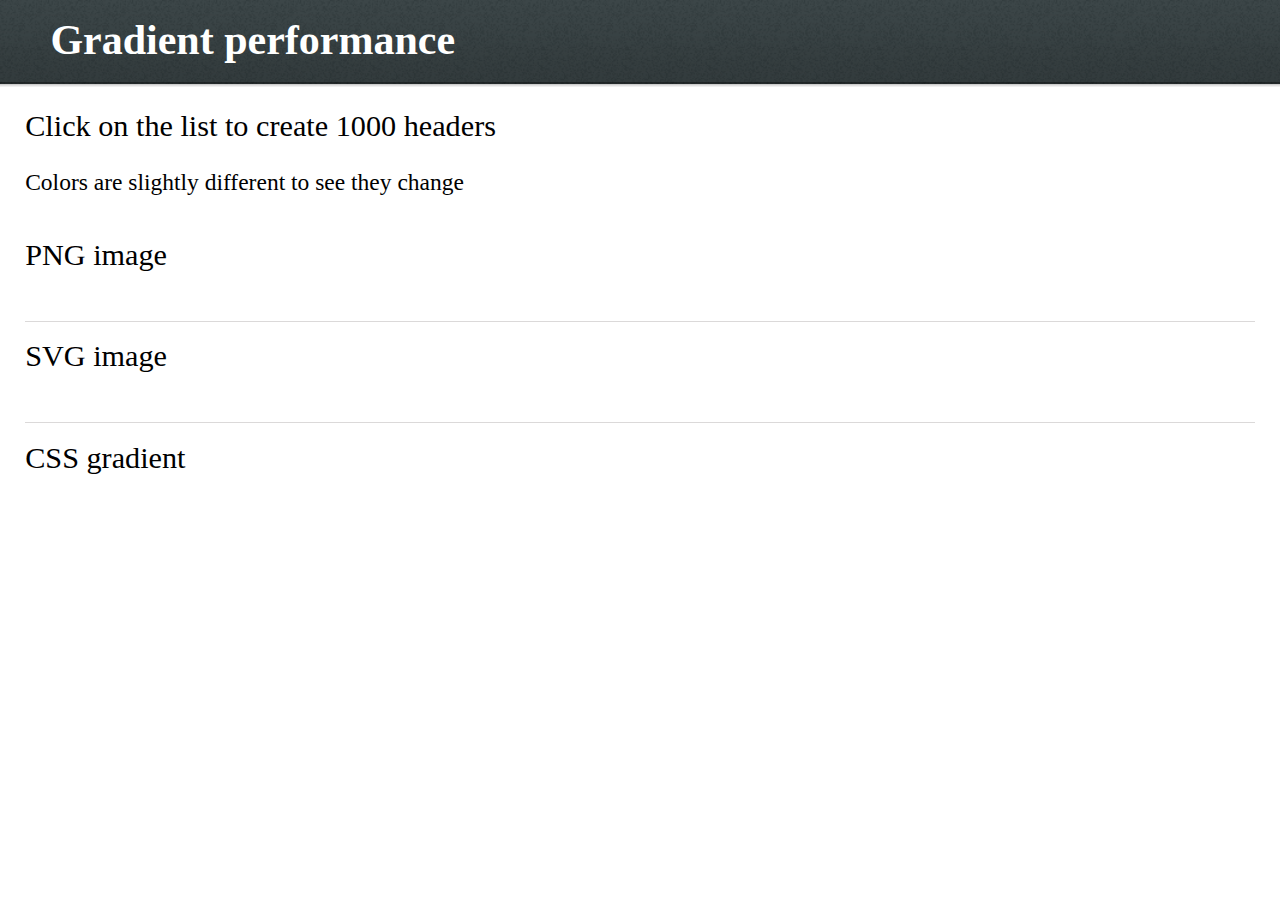
==== index.html @ edda2569 "gradient performance app" ====
<!DOCTYPE html>
<html>
<head>
  <meta charset="utf-8">
  <title>Test app</title>
  <!-- Building blocks -->
  <link rel="stylesheet" href="style/headers.css">
  <link rel="stylesheet" href="style/lists.css">
  <link rel="stylesheet" href="style/responsive.css">
  
  <link rel="stylesheet" href="style/app.css">
</head>
<body>
  <section id="index">
    <section role="region" class="skin-organic">
      <header>
        <h1>Gradient performance</h1>
      </header>
    </section>

    <section data-type="list" id="list">
      <ul>
        <h2>Click on the list to create 1000 headers</h2>
        <h3>Colors are slightly different to see they change</h3>
        <li>
          <a id="btn-action-1" href="#">
            <p>PNG image</p>
            <p class="time"></p>
          </a>
        </li>
        <li>
          <a id="btn-action-2" href="#">
            <p>SVG image</p>
            <p class="time"></p>
          </a>
        </li>
        <li>
          <a id="btn-action-3" href="#">
            <p>CSS gradient</p>
            <p class="time"></p>
          </a>
        </li>
      </ul>
    </section>

    <section id="container"></section>
  </section> <!-- end index -->

  <script>
    function addElements(element,cls,item) {
      document.querySelector('#btn-action-1').className = '';
      document.querySelector('#btn-action-2').className = '';
      document.querySelector('#btn-action-3').className = '';
      item.className = 'current';
      container = document.querySelector('#container');
      container.innerHTML = "";
      var t0 = window.performance.now();
      for (var i = 0; i < 1000; i ++) {
        var header = document.createElement('div');
        header.innerHTML =  '<header class="'+cls+'"><h1>Header '+ (i+1) +'</h1></header>';
        container.appendChild(header);
      }
      var t1 = window.performance.now();
      item.querySelector('.time').innerHTML = "time: " + Math.round((t1 - t0) * 100) / 100
+ " msec";
    }

    document.querySelector('#btn-action-1').addEventListener ('click', function () {
      addElements(document.querySelector('#index'),'image',this);
    });

    document.querySelector('#btn-action-2').addEventListener ('click', function () {
      addElements(document.querySelector('#index'),'svg',this);
    });

    document.querySelector('#btn-action-3').addEventListener ('click', function () {
      addElements(document.querySelector('#index'),'css',this);
    });

  </script>
</body>
</html>
---- style/headers.css ----
/* ----------------------------------
 * HEADERS: default
 * ---------------------------------- */
section[role="region"] > header:first-child {
  position: relative;
  z-index: 10;
  padding: 0;
  height: 5rem;
  color: #fff;
  background: url(headers/images/ui/header.png) repeat-x 0 0;
  background-size: auto 100%;
  border: none;
}

section[role="region"] > header:first-child:after {
  content: "";
  display: block;
  height: 0.3rem;
  position: absolute;
  top: 100%;
  left: 0;
  right: 0;
  background: url(headers/images/ui/shadow.png) repeat-x 0 0;
  background-size: auto 100%;
}

section[role="region"] > header:first-child h1 {
  font-size: 2.5rem;
  line-height: 4.8rem;
  text-align: left;
  color: #fff;
  white-space: nowrap;
  text-overflow: ellipsis;
  display: block;
  overflow: hidden;
  margin: 0 0 0 3rem;
  padding-right: 1rem;
  height: 100%
}

section[role="region"] > header:first-child h1 em {
  font-weight: 400;
  font-size: 1.5rem;
  line-height: 1em;
}

section[role="region"] > header:first-child form {
  display: block;
  overflow: hidden;
  position: relative;
  padding: 1rem 1rem 0 0.5rem ;
  margin-left: 2.5rem;
}

section[role="region"] > header:first-child input[type="text"] {
  width: 100%;
  height: 3rem;
  -moz-box-sizing: border-box;
  padding: 0 0.8rem;
  border: solid 0.1rem #9d4123;
  border-top-color: #a6501e;
  border-radius: 0.3rem;
  background: #fff url(headers/images/ui/shadow.png) repeat-x left -0.1rem;
  font-size: 1.5rem;
  line-height: 3em;
  box-shadow: none;
}

section[role="region"] > header:first-child form button[type="reset"] {
  font-size: 0;
  overflow: hidden;
  position: absolute;
  right: 1rem;
  top: 1rem;
  bottom: 0;
  width: 3rem;
  height: auto;
  margin: 0;
  display: none;
  border: none;
  background: url(headers/images/icons/clear.png) no-repeat center center / 1.7rem auto;
}

section[role="region"] > header:first-child input[type="text"]:valid + button[type="reset"] {
  display: block;
}

/* Generic set of actions in toolbar */
section[role="region"] > header:first-child menu[type="toolbar"] {
  height: 100%;
  float: right;
}

section[role="region"] > header:first-child menu[type="toolbar"] a,
section[role="region"] > header:first-child menu[type="toolbar"] button {
  -moz-box-sizing: border-box;
  position: relative;
  float: left;
  width: auto;
  min-width: 5rem;
  height: 5rem;
  margin-bottom: 0;
  padding: 0 1rem;
  border-radius: 0;
  line-height: 5rem;
  background: none;
  text-align: center;
  text-shadow: none;
  z-index: 5;
}

section[role="region"] > header:first-child menu[type="toolbar"] a:last-child,
section[role="region"] > header:first-child menu[type="toolbar"] button:last-child {
  background: url(headers/images/ui/separator.png) no-repeat left center / auto 3.4rem;
  margin-left: -0.2rem;
  z-index: 1;
}

section[role="region"] > header:first-child menu[type="toolbar"] {
  padding: 0;
  margin: 0;
}

section[role="region"] > header:first-child a,
section[role="region"] > header:first-child button {
  border: none;
  background: none;
  padding: 0;
  overflow: hidden;
  font-weight: 400;
  font-size: 1.5rem;
  line-height: 1.1em;
  color: #fff;
  border-radius: 0;
  text-decoration: none;
}


/* Pressed state */
section[role="region"] > header:first-child a::-moz-focus-inner,
section[role="region"] > header:first-child button::-moz-focus-inner,
section[role="region"] > header:first-child a:active,
section[role="region"] > header:first-child button:active,
section[role="region"] > header:first-child a:focus,
section[role="region"] > header:first-child button:focus {
  outline: none !important;
  border: none !important;
}

section[role="region"] > header:first-child a:not([aria-disabled="true"]):active .icon:after,
section[role="region"] > header:first-child button:not(:disabled):active .icon:after,
section[role="region"] > header:first-child menu[type="toolbar"] a:not([aria-disabled="true"]):active,
section[role="region"] > header:first-child menu[type="toolbar"] button:not(:disabled):active  {
  background: #008aaa !important;
  transition: background 0.2s ease;
}

/* Disabled state */
section[role="region"] > header:first-child menu[type="toolbar"] a[aria-disabled="true"],
section[role="region"] > header:first-child menu[type="toolbar"] button[disabled]  {
  opacity: 0.5;
}

section[role="region"] > header:first-child a:first-letter,
section[role="region"] > header:first-child button:first-letter {
  text-transform: uppercase;
}

/* Icon definitions */
section[role="region"] > header:first-child .icon {
  position: relative;
  float: none;
  display: inline-block;
  vertical-align: top;
  width: 3rem;
  height: 4.9rem;
  margin: 0 -1rem;
  background: transparent no-repeat center center / 3rem auto;
  font-size: 0;
  overflow: hidden;
}

section[role="region"] > header:first-child .icon.icon-add {
  background-image: url(headers/images/icons/add.png);
}

section[role="region"] > header:first-child .icon.icon-compose {
  background-image: url(headers/images/icons/compose.png);
}

section[role="region"] > header:first-child .icon.icon-edit {
  background-image: url(headers/images/icons/edit.png);
}

section[role="region"] > header:first-child .icon.icon-send {
  background-image: url(headers/images/icons/send.png);
}

section[role="region"] > header:first-child .icon.icon-close {
  background-image: url(headers/images/icons/close.png);
}

section[role="region"] > header:first-child .icon.icon-back {
  background-image: url(headers/images/icons/back.png);
}

section[role="region"] > header:first-child .icon.icon-menu {
  background-image: url(headers/images/icons/menu.png);
}

section[role="region"] > header:first-child .icon.icon-user {
  background-image: url(headers/images/icons/user.png);
}

section[role="region"] > header:first-child .icon.icon-reply {
  background-image: url(headers/images/icons/reply.png);
}

section[role="region"] > header:first-child .icon.icon-reply-all {
  background-image: url(headers/images/icons/reply-all.png);
}

/* Navigation links (back, cancel, etc) */
section[role="region"] > header:first-child > button,
section[role="region"] > header:first-child > a {
  position: absolute;
  left: 0;
  width: 5rem;
  height: 5rem;
  background: url(headers/images/ui/separator-large.png) no-repeat 2rem center / auto 4.8rem;
  overflow: hidden;
}

section[role="region"] > header:first-child > button::-moz-focus-inner {
  border: 0;
  padding: 0;
}

section[role="region"] > header:first-child > button .icon,
section[role="region"] > header:first-child > a .icon {
  position: static;
  display: block;
  width: 2rem;
  height: 4.9rem;
  margin: 0;
  overflow: visible;
  font-size: 0;
}

section[role="region"] > header:first-child > button .icon:after,
section[role="region"] > header:first-child > a .icon:after {
  content: "";
  position: absolute;
  left: 0;
  top: 0;
  z-index: -1;
  width: 2rem;
  height: 4.9rem;
  background: #9d3d26 url(headers/images/ui/negative.png) repeat-x left bottom / auto 100%;
}

section[role="region"] > header > a .icon.icon-menu,
section[role="region"] > header > button .icon.icon-menu {
  background-position: -1.1rem center;
}

/* ----------------------------------
 * HEADERS: subheader
 * ---------------------------------- */

section[role="region"] > header {
  z-index: 0;
  height: auto;
}

section[role="region"] > header:after {
  display: none;
}

section[role="region"] header h2 {
  margin: 0;
  padding: 0.4rem 3rem;
  color: #424242;
  font-weight: 400;
  font-size: 1.5rem;
  line-height: 1.8rem;
  background: url(headers/images/ui/subheader.png) repeat 0 100% / auto 100%;
  border-bottom: solid 0.1rem #e6e6e6;
}

/* ----------------------------------
 * HEADERS: dark
 * ---------------------------------- */
section[role="region"].skin-dark > header:first-child,
.skin-dark section[role="region"] > header:first-child {
  background-image: url(headers/images/ui/dark/header.png);
}

/* Navigation links (back, cancel, etc) */
section[role="region"].skin-dark > header:first-child > a .icon:after,
.skin-dark section[role="region"] > header:first-child > a .icon:after,
section[role="region"].skin-dark > header:first-child > button .icon:after,
.skin-dark section[role="region"] > header:first-child > button .icon:after {
  background-image:  url(headers/images/ui/dark/negative.png);
  background-color: #26272c;
}

section[role="region"].skin-dark > header:first-child menu[type="toolbar"] a:last-child,
.skin-dark section[role="region"] > header:first-child menu[type="toolbar"] a:last-child,
section[role="region"].skin-dark > header:first-child menu[type="toolbar"] button:last-child,
.skin-dark section[role="region"] > header:first-child menu[type="toolbar"] button:last-child {
  background-image: url(headers/images/ui/dark/separator.png);
}

section[role="region"].skin-dark header h2,
.skin-dark section[role="region"] header h2 {
  background-image: url(headers/images/ui/dark/subheader.png);
  background-color: #7f7f7f;
  color: #c5c5c5;
}

/* ----------------------------------
 * HEADERS: organic
 * ---------------------------------- */

section[role="region"].skin-organic > header:first-child,
.skin-organic section[role="region"] > header:first-child {
  background-image: url(headers/images/ui/organic/header.png),  url(headers/images/ui/organic/pattern.png);
}

section[role="region"].skin-organic > header:first-child:after,
.skin-organic section[role="region"] > header:first-child:after {
  margin-top: -0.1rem;
}

/* Navigation links (back, cancel, etc) */
section[role="region"].skin-organic > header:first-child > a .icon:after,
.skin-organic section[role="region"] > header:first-child > a .icon:after,
section[role="region"].skin-organic > header:first-child > button .icon:after,
.skin-organic section[role="region"] > header > button .icon:after {
  background-image: url(headers/images/ui/organic/negative.png);
  background-size: 3.4rem auto;
  background-color: transparent;
}

section[role="region"].skin-organic > header:first-child menu[type="toolbar"] a:last-child,
.skin-organic section[role="region"] > header:first-child menu[type="toolbar"] a:last-child,
section[role="region"].skin-organic > header:first-child menu[type="toolbar"] button:last-child,
.skin-organic section[role="region"] > header:first-child menu[type="toolbar"] button:last-child {
  background-image: url(headers/images/ui/organic/separator.png);
}

section[role="region"].skin-organic header h2,
.skin-organic section[role="region"] header h2 {
  background-image: url(headers/images/ui/organic/subheader.png);
  background-color: #7f7f7f;
  color: #fff;
}

/* ----------------------------------
 * HEADERS: right-to-left tweaks
 * ---------------------------------- */

html[dir="rtl"] section[role="region"] > header:first-child h1 {
  text-align: right;
  margin: 0 3rem 0 0;
}

html[dir="rtl"] section[role="region"] > header:first-child button,
html[dir="rtl"] section[role="region"] > header:first-child a {
  left: inherit;
  right: 0;
}

html[dir="rtl"] section[role="region"] > header:first-child > button .icon,
html[dir="rtl"] section[role="region"] > header:first-child > a .icon {
  margin-left: 0;
  margin-right: -2rem;
}

html[dir="rtl"] section[role="region"] > header:first-child > button .icon:after,
html[dir="rtl"] section[role="region"] > header:first-child > a .icon:after {
  left: inherit;
  right: 0;
}

html[dir="rtl"] section[role="region"] > header:first-child .icon.icon-back {
  background-image: url(headers/images/icons/back-rtl.png);
}
---- style/lists.css ----
/* ----------------------------------
 * Lists
 * ---------------------------------- */

[data-type="list"] {
  font-weight: 400;
  padding: 0 1.5rem;
}

[data-type="list"] ul {
  list-style: none;
  margin: 0;
  padding: 0;
  overflow: hidden;
}

[data-type="list"] strong {
  font-weight: 500;
}

/* Title divisors */
[data-type="list"] header {
  border-bottom: 0.1rem solid #ff4E00;
  padding: 0.5rem 1rem;
  margin: 0;
  font-size: 1.6rem;
  line-height: 1.8rem;
  font-weight: normal;
  color: #ff4E00;
  text-transform: uppercase;
}

/* List items */
[data-type="list"] li {
  width: 100%;
  height: 6rem;
  -moz-box-sizing: border-box;
  transition: transform 0.3s ease, padding 0.3s ease;
  border-bottom: solid 0.1rem #dbd9d9;
  color: #000;
  margin: 0;
  display: block;
  position: relative;
  z-index: 1;
}

[data-type="list"] li:last-child {
  border: none;
}

/* Pressed State */
[data-type="list"] li > a {
  text-decoration: none;
  color: #000;
  display: block;
  height: 6rem;
  position: relative;
  border: none;
  outline: none;
}

[data-type="list"] li > a:after {
  content: "";
  background-color: #b1f1ff;
  opacity: 0;
  pointer-events: none;
  position: absolute;
  left: 0;
  top: 0;
  right: 0;
  bottom: 0;
  z-index: 0;
}

[data-type="list"] li > a:active:after {
  opacity: 0.6;
  /* Only transition on 'press', not on 'release' */
  transition: opacity 0.2s ease;
}

/* Disabled */
[data-type="list"] li[aria-disabled="true"]:after {
  content: "";
  background-color: #e6e6e6;
  opacity: 0.7;
  position: absolute;
  left: 0;
  top: 0;
  right: 0;
  bottom: 0;
}

[data-type="list"] li[aria-disabled="true"] {
  pointer-events: none;
}

/* Graphic content */
[data-type="list"] aside {
  float: left;
  margin: 0 0.5rem 0 0;
  height: 100%;
  position: relative;
  z-index: 2;
}

[data-type="list"] li > a aside,
[data-type="list"] li > a aside.icon {
  background-color: transparent;
  z-index: -1;
}

[data-type="list"] aside.pack-end {
  float: right;
  margin: 0 0 0 0.5rem;
  text-align: right;
}

[data-type="list"] aside.icon {
  width: 3rem;
  height: 6rem;
  background: #fff no-repeat left center / 100% auto;
  font: 0/0 a;
  display: block;
  overflow: hidden;
}

[data-type="list"] aside img {
  display: block;
  overflow: hidden;
  width: 6rem;
  height: 6rem;
  background: transparent center center / cover;
  position: relative;
  z-index: 1;
}

/* Text content */
[data-type="list"] li p {
  white-space: nowrap;
  overflow: hidden;
  text-overflow: ellipsis;
  border: none;
  display: block;
  margin: 0;
  color: #5b5b5b;
  font-size: 1.5rem;
  line-height: 2rem;
}

[data-type="list"] li p:first-of-type {
  font-size: 1.8rem;
  line-height: 2.2rem;
  color: #000;
  padding: 1rem 0 0;
}

[data-type="list"] li p:only-child,
[data-type="list"] li p:first-of-type:last-of-type {
  line-height: 4rem;
}

[data-type="list"] li p em {
  font-size: 1.5rem;
  font-style: normal;
}

[data-type="list"] li p time {
  margin-right: 0.3rem;
  text-transform: uppercase;
}

/* Checkable content */
[data-type="list"] li > label {
  pointer-events: none;
  position: absolute;
  top: -0.1rem;
  bottom: 0;
  right: 0;
  left: -4rem;
  z-index: 1;
  width: auto;
  height: auto;
  border-top: solid 0.1rem #dbd9d9;
}

[data-type="list"] li > label input + span {
  left: 0;
  margin-left: 0;
}

/* Edit mode */
[data-type="list"] [data-type="edit"] li {
  transform: translateX(4rem);
  padding-left: 0;
}

[data-type="list"] [data-type="edit"] li > label {
  pointer-events: auto;
}

[data-type="list"] [data-type="edit"] li > a:active:after {
  display: none;
}
---- style/responsive.css ----
/*
  This file is used to change the CSS sizes of the Gaia UI.

  It's usefulness will be reduced to virtually none once the platform part of
  https://bugzilla.mozilla.org/show_bug.cgi?id=838505 is landed and Gecko correctly reflect
  the device dpi and device pixel ratio to web content.
*/


/*
  WVGA => QHD
  --
  Supported devices:
    * 480x800
  --
  UA default font size 16px.
  62.5% = 10px (base device)
  62.5% * 1.5 (dppx) = ~94% (93.75%)
*/
/*Portrait*/
@media all and (min-device-width: 480px) and (max-device-width: 540px) and (max-device-aspect-ratio: 1/1) {
  html { font-size: 94%!important; }
}

/*Landscape*/
@media all and (min-device-width: 800px) and (max-device-width: 960px) and (min-device-aspect-ratio: 1/1) {
  html { font-size: 94%!important; }
}


/*
  QHD => HD
  --
  Supported devices:
    * Geeksphone Peak: 540×960
  --
  UA default font size 16px.
  100% = 16px
  62.5% = 10px (base device)
  62.5% * 1.6875 (dppx) = ~105% (105,46875%)
*/

/*Portrait*/
@media all and (min-device-width: 540px) and (max-device-width: 720px) and (max-device-aspect-ratio: 1/1) {
  html { font-size: 105%!important; }
}

/*Landscape*/
@media all and (min-device-width: 960px) and (max-device-width: 1280px) and (min-device-aspect-ratio: 1/1) {
  html { font-size: 105%!important; }
}
---- style/app.css ----
html {
  height: 100%;
  font-size: 62.5%; /* Setting base font to 10px and define all your units in rem. 1rem = 10px */
}

body {
  margin: 0;
}

h2 {
  font-size: 1.8rem;
  font-weight: normal;
}

h3 {
  font-size: 1.4rem;
  font-weight: normal;
}

#continer header {
  position: relative;
  z-index: 10;
  padding: 0;
  height: 5rem;
  color: #fff;
  background-size: auto 100%;
  border: none;
}

#container header.image {
  background: url(images/header.png);
}

#container header.svg {
  background: url([data-uri]);
}

#container header.css {
  background: -moz-linear-gradient(bottom, #a03f25 0%, #cd6622 100%);
}

#container header h1 {
  font-size: 2.5rem;
  line-height: 4.8rem;
  text-align: left;
  color: #fff;
  white-space: nowrap;
  text-overflow: ellipsis;
  display: block;
  overflow: hidden;
  margin: 0 0 0 3rem;
  padding-right: 1rem;
  height: 100%
}

[data-type="list"] li > a.current p {
  font-weight: bold;
  text-indent: 1.5rem;
}

[data-type="list"] li > a.current p:before {
  position: absolute;
  content: ">";
  left: -1.5rem;
}
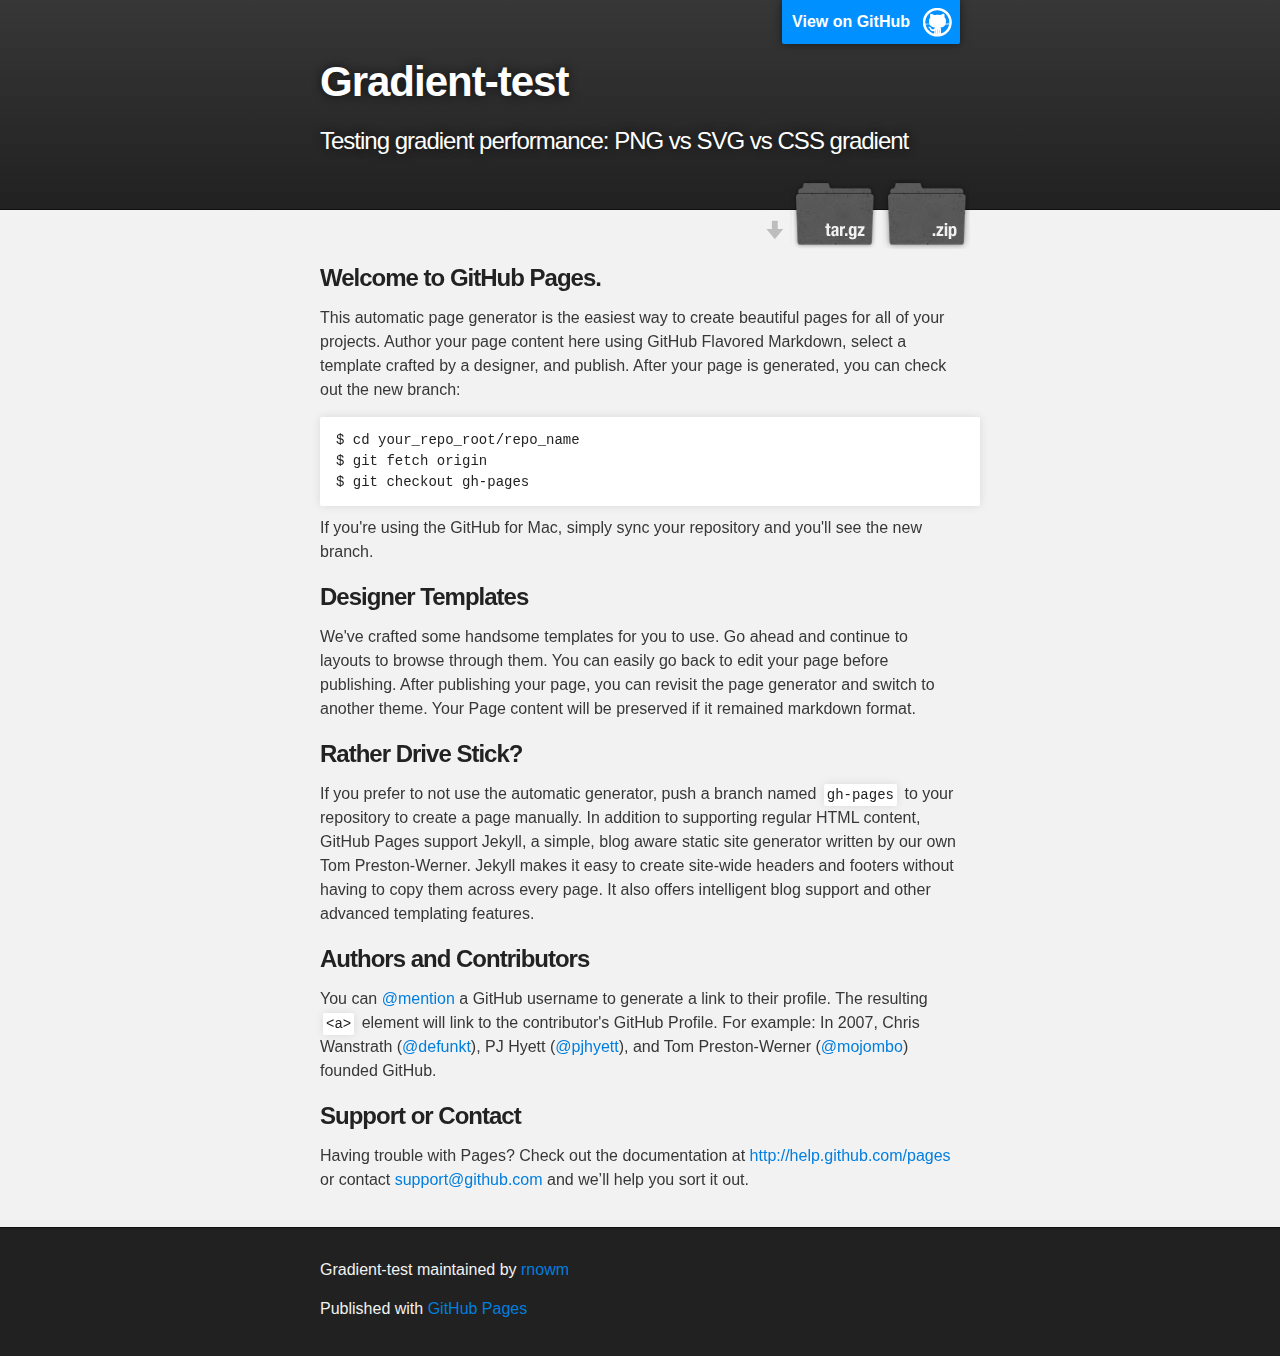
==== commit 874b2281: "Create gh-pages branch via GitHub" ====
--- a/index.html
+++ b/index.html
@@ -1,83 +1,74 @@
 <!DOCTYPE html>
 <html>
-<head>
-  <meta charset="utf-8">
-  <title>Test app</title>
-  <!-- Building blocks -->
-  <link rel="stylesheet" href="style/headers.css">
-  <link rel="stylesheet" href="style/lists.css">
-  <link rel="stylesheet" href="style/responsive.css">
-  
-  <link rel="stylesheet" href="style/app.css">
-</head>
-<body>
-  <section id="index">
-    <section role="region" class="skin-organic">
-      <header>
-        <h1>Gradient performance</h1>
-      </header>
-    </section>
 
-    <section data-type="list" id="list">
-      <ul>
-        <h2>Click on the list to create 1000 headers</h2>
-        <h3>Colors are slightly different to see they change</h3>
-        <li>
-          <a id="btn-action-1" href="#">
-            <p>PNG image</p>
-            <p class="time"></p>
-          </a>
-        </li>
-        <li>
-          <a id="btn-action-2" href="#">
-            <p>SVG image</p>
-            <p class="time"></p>
-          </a>
-        </li>
-        <li>
-          <a id="btn-action-3" href="#">
-            <p>CSS gradient</p>
-            <p class="time"></p>
-          </a>
-        </li>
-      </ul>
-    </section>
+  <head>
+    <meta charset='utf-8' />
+    <meta http-equiv="X-UA-Compatible" content="chrome=1" />
+    <meta name="description" content="Gradient-test : Testing gradient performance: PNG vs SVG vs CSS gradient" />
 
-    <section id="container"></section>
-  </section> <!-- end index -->
+    <link rel="stylesheet" type="text/css" media="screen" href="stylesheets/stylesheet.css">
 
-  <script>
-    function addElements(element,cls,item) {
-      document.querySelector('#btn-action-1').className = '';
-      document.querySelector('#btn-action-2').className = '';
-      document.querySelector('#btn-action-3').className = '';
-      item.className = 'current';
-      container = document.querySelector('#container');
-      container.innerHTML = "";
-      var t0 = window.performance.now();
-      for (var i = 0; i < 1000; i ++) {
-        var header = document.createElement('div');
-        header.innerHTML =  '<header class="'+cls+'"><h1>Header '+ (i+1) +'</h1></header>';
-        container.appendChild(header);
-      }
-      var t1 = window.performance.now();
-      item.querySelector('.time').innerHTML = "time: " + Math.round((t1 - t0) * 100) / 100
-+ " msec";
-    }
+    <title>Gradient-test</title>
+  </head>
 
-    document.querySelector('#btn-action-1').addEventListener ('click', function () {
-      addElements(document.querySelector('#index'),'image',this);
-    });
+  <body>
 
-    document.querySelector('#btn-action-2').addEventListener ('click', function () {
-      addElements(document.querySelector('#index'),'svg',this);
-    });
+    <!-- HEADER -->
+    <div id="header_wrap" class="outer">
+        <header class="inner">
+          <a id="forkme_banner" href="https://github.com/rnowm/gradient-test">View on GitHub</a>
 
-    document.querySelector('#btn-action-3').addEventListener ('click', function () {
-      addElements(document.querySelector('#index'),'css',this);
-    });
+          <h1 id="project_title">Gradient-test</h1>
+          <h2 id="project_tagline">Testing gradient performance: PNG vs SVG vs CSS gradient</h2>
 
-  </script>
-</body>
+            <section id="downloads">
+              <a class="zip_download_link" href="https://github.com/rnowm/gradient-test/zipball/master">Download this project as a .zip file</a>
+              <a class="tar_download_link" href="https://github.com/rnowm/gradient-test/tarball/master">Download this project as a tar.gz file</a>
+            </section>
+        </header>
+    </div>
+
+    <!-- MAIN CONTENT -->
+    <div id="main_content_wrap" class="outer">
+      <section id="main_content" class="inner">
+        <h3>Welcome to GitHub Pages.</h3>
+
+<p>This automatic page generator is the easiest way to create beautiful pages for all of your projects. Author your page content here using GitHub Flavored Markdown, select a template crafted by a designer, and publish. After your page is generated, you can check out the new branch:</p>
+
+<pre><code>$ cd your_repo_root/repo_name
+$ git fetch origin
+$ git checkout gh-pages
+</code></pre>
+
+<p>If you're using the GitHub for Mac, simply sync your repository and you'll see the new branch.</p>
+
+<h3>Designer Templates</h3>
+
+<p>We've crafted some handsome templates for you to use. Go ahead and continue to layouts to browse through them. You can easily go back to edit your page before publishing. After publishing your page, you can revisit the page generator and switch to another theme. Your Page content will be preserved if it remained markdown format.</p>
+
+<h3>Rather Drive Stick?</h3>
+
+<p>If you prefer to not use the automatic generator, push a branch named <code>gh-pages</code> to your repository to create a page manually. In addition to supporting regular HTML content, GitHub Pages support Jekyll, a simple, blog aware static site generator written by our own Tom Preston-Werner. Jekyll makes it easy to create site-wide headers and footers without having to copy them across every page. It also offers intelligent blog support and other advanced templating features.</p>
+
+<h3>Authors and Contributors</h3>
+
+<p>You can <a href="https://github.com/blog/821" class="user-mention">@mention</a> a GitHub username to generate a link to their profile. The resulting <code>&lt;a&gt;</code> element will link to the contributor's GitHub Profile. For example: In 2007, Chris Wanstrath (<a href="https://github.com/defunkt" class="user-mention">@defunkt</a>), PJ Hyett (<a href="https://github.com/pjhyett" class="user-mention">@pjhyett</a>), and Tom Preston-Werner (<a href="https://github.com/mojombo" class="user-mention">@mojombo</a>) founded GitHub.</p>
+
+<h3>Support or Contact</h3>
+
+<p>Having trouble with Pages? Check out the documentation at <a href="http://help.github.com/pages">http://help.github.com/pages</a> or contact <a href="mailto:support@github.com">support@github.com</a> and we’ll help you sort it out.</p>
+      </section>
+    </div>
+
+    <!-- FOOTER  -->
+    <div id="footer_wrap" class="outer">
+      <footer class="inner">
+        <p class="copyright">Gradient-test maintained by <a href="https://github.com/rnowm">rnowm</a></p>
+        <p>Published with <a href="http://pages.github.com">GitHub Pages</a></p>
+      </footer>
+    </div>
+
+    
+
+  </body>
 </html>
-
--- a/stylesheets/stylesheet.css
+++ b/stylesheets/stylesheet.css
@@ -0,0 +1,431 @@
+/*******************************************************************************
+Slate Theme for GitHub Pages
+by Jason Costello, @jsncostello
+*******************************************************************************/
+
+@import url(pygment_trac.css);
+
+/*******************************************************************************
+MeyerWeb Reset
+*******************************************************************************/
+
+html, body, div, span, applet, object, iframe,
+h1, h2, h3, h4, h5, h6, p, blockquote, pre,
+a, abbr, acronym, address, big, cite, code,
+del, dfn, em, img, ins, kbd, q, s, samp,
+small, strike, strong, sub, sup, tt, var,
+b, u, i, center,
+dl, dt, dd, ol, ul, li,
+fieldset, form, label, legend,
+table, caption, tbody, tfoot, thead, tr, th, td,
+article, aside, canvas, details, embed,
+figure, figcaption, footer, header, hgroup,
+menu, nav, output, ruby, section, summary,
+time, mark, audio, video {
+  margin: 0;
+  padding: 0;
+  border: 0;
+  font: inherit;
+  vertical-align: baseline;
+}
+
+/* HTML5 display-role reset for older browsers */
+article, aside, details, figcaption, figure,
+footer, header, hgroup, menu, nav, section {
+  display: block;
+}
+
+ol, ul {
+  list-style: none;
+}
+
+blockquote, q {
+}
+
+table {
+  border-collapse: collapse;
+  border-spacing: 0;
+}
+
+a:focus {
+  outline: none;
+}
+
+/*******************************************************************************
+Theme Styles
+*******************************************************************************/
+
+body {
+  box-sizing: border-box;
+  color:#373737;
+  background: #212121;
+  font-size: 16px;
+  font-family: 'Myriad Pro', Calibri, Helvetica, Arial, sans-serif;
+  line-height: 1.5;
+  -webkit-font-smoothing: antialiased;
+}
+
+h1, h2, h3, h4, h5, h6 {
+  margin: 10px 0;
+  font-weight: 700;
+  color:#222222;
+  font-family: 'Lucida Grande', 'Calibri', Helvetica, Arial, sans-serif;
+  letter-spacing: -1px;
+}
+
+h1 {
+  font-size: 36px;
+  font-weight: 700;
+}
+
+h2 {
+  padding-bottom: 10px;
+  font-size: 32px;
+  background: url('../images/bg_hr.png') repeat-x bottom;
+}
+
+h3 {
+  font-size: 24px;
+}
+
+h4 {
+  font-size: 21px;
+}
+
+h5 {
+  font-size: 18px;
+}
+
+h6 {
+  font-size: 16px;
+}
+
+p {
+  margin: 10px 0 15px 0;
+}
+
+footer p {
+  color: #f2f2f2;
+}
+
+a {
+  text-decoration: none;
+  color: #007edf;
+  text-shadow: none;
+
+  transition: color 0.5s ease;
+  transition: text-shadow 0.5s ease;
+  -webkit-transition: color 0.5s ease;
+  -webkit-transition: text-shadow 0.5s ease;
+  -moz-transition: color 0.5s ease;
+  -moz-transition: text-shadow 0.5s ease;
+  -o-transition: color 0.5s ease;
+  -o-transition: text-shadow 0.5s ease;
+  -ms-transition: color 0.5s ease;
+  -ms-transition: text-shadow 0.5s ease;
+}
+
+#main_content a:hover {
+  color: #0069ba;
+  text-shadow: #0090ff 0px 0px 2px;
+}
+
+footer a:hover {
+  color: #43adff;
+  text-shadow: #0090ff 0px 0px 2px;
+}
+
+em {
+  font-style: italic;
+}
+
+strong {
+  font-weight: bold;
+}
+
+img {
+  position: relative;
+  margin: 0 auto;
+  max-width: 739px;
+  padding: 5px;
+  margin: 10px 0 10px 0;
+  border: 1px solid #ebebeb;
+
+  box-shadow: 0 0 5px #ebebeb;
+  -webkit-box-shadow: 0 0 5px #ebebeb;
+  -moz-box-shadow: 0 0 5px #ebebeb;
+  -o-box-shadow: 0 0 5px #ebebeb;
+  -ms-box-shadow: 0 0 5px #ebebeb;
+}
+
+pre, code {
+  width: 100%;
+  color: #222;
+  background-color: #fff;
+
+  font-family: Monaco, "Bitstream Vera Sans Mono", "Lucida Console", Terminal, monospace;
+  font-size: 14px;
+
+  border-radius: 2px;
+  -moz-border-radius: 2px;
+  -webkit-border-radius: 2px;
+
+
+
+}
+
+pre {
+  width: 100%;
+  padding: 10px;
+  box-shadow: 0 0 10px rgba(0,0,0,.1);
+  overflow: auto;
+}
+
+code {
+  padding: 3px;
+  margin: 0 3px;
+  box-shadow: 0 0 10px rgba(0,0,0,.1);
+}
+
+pre code {
+  display: block;
+  box-shadow: none;
+}
+
+blockquote {
+  color: #666;
+  margin-bottom: 20px;
+  padding: 0 0 0 20px;
+  border-left: 3px solid #bbb;
+}
+
+ul, ol, dl {
+  margin-bottom: 15px
+}
+
+ul li {
+  list-style: inside;
+  padding-left: 20px;
+}
+
+ol li {
+  list-style: decimal inside;
+  padding-left: 20px;
+}
+
+dl dt {
+  font-weight: bold;
+}
+
+dl dd {
+  padding-left: 20px;
+  font-style: italic;
+}
+
+dl p {
+  padding-left: 20px;
+  font-style: italic;
+}
+
+hr {
+  height: 1px;
+  margin-bottom: 5px;
+  border: none;
+  background: url('../images/bg_hr.png') repeat-x center;
+}
+
+table {
+  border: 1px solid #373737;
+  margin-bottom: 20px;
+  text-align: left;
+ }
+
+th {
+  font-family: 'Lucida Grande', 'Helvetica Neue', Helvetica, Arial, sans-serif;
+  padding: 10px;
+  background: #373737;
+  color: #fff;
+ }
+
+td {
+  padding: 10px;
+  border: 1px solid #373737;
+ }
+
+form {
+  background: #f2f2f2;
+  padding: 20px;
+}
+
+img {
+  width: 100%;
+  max-width: 100%;
+}
+
+/*******************************************************************************
+Full-Width Styles
+*******************************************************************************/
+
+.outer {
+  width: 100%;
+}
+
+.inner {
+  position: relative;
+  max-width: 640px;
+  padding: 20px 10px;
+  margin: 0 auto;
+}
+
+#forkme_banner {
+  display: block;
+  position: absolute;
+  top:0;
+  right: 10px;
+  z-index: 10;
+  padding: 10px 50px 10px 10px;
+  color: #fff;
+  background: url('../images/blacktocat.png') #0090ff no-repeat 95% 50%;
+  font-weight: 700;
+  box-shadow: 0 0 10px rgba(0,0,0,.5);
+  border-bottom-left-radius: 2px;
+  border-bottom-right-radius: 2px;
+}
+
+#header_wrap {
+  background: #212121;
+  background: -moz-linear-gradient(top, #373737, #212121);
+  background: -webkit-linear-gradient(top, #373737, #212121);
+  background: -ms-linear-gradient(top, #373737, #212121);
+  background: -o-linear-gradient(top, #373737, #212121);
+  background: linear-gradient(top, #373737, #212121);
+}
+
+#header_wrap .inner {
+  padding: 50px 10px 30px 10px;
+}
+
+#project_title {
+  margin: 0;
+  color: #fff;
+  font-size: 42px;
+  font-weight: 700;
+  text-shadow: #111 0px 0px 10px;
+}
+
+#project_tagline {
+  color: #fff;
+  font-size: 24px;
+  font-weight: 300;
+  background: none;
+  text-shadow: #111 0px 0px 10px;
+}
+
+#downloads {
+  position: absolute;
+  width: 210px;
+  z-index: 10;
+  bottom: -40px;
+  right: 0;
+  height: 70px;
+  background: url('../images/icon_download.png') no-repeat 0% 90%;
+}
+
+.zip_download_link {
+  display: block;
+  float: right;
+  width: 90px;
+  height:70px;
+  text-indent: -5000px;
+  overflow: hidden;
+  background: url(../images/sprite_download.png) no-repeat bottom left;
+}
+
+.tar_download_link {
+  display: block;
+  float: right;
+  width: 90px;
+  height:70px;
+  text-indent: -5000px;
+  overflow: hidden;
+  background: url(../images/sprite_download.png) no-repeat bottom right;
+  margin-left: 10px;
+}
+
+.zip_download_link:hover {
+  background: url(../images/sprite_download.png) no-repeat top left;
+}
+
+.tar_download_link:hover {
+  background: url(../images/sprite_download.png) no-repeat top right;
+}
+
+#main_content_wrap {
+  background: #f2f2f2;
+  border-top: 1px solid #111;
+  border-bottom: 1px solid #111;
+}
+
+#main_content {
+  padding-top: 40px;
+}
+
+#footer_wrap {
+  background: #212121;
+}
+
+
+
+/*******************************************************************************
+Small Device Styles
+*******************************************************************************/
+
+@media screen and (max-width: 480px) {
+  body {
+    font-size:14px;
+  }
+
+  #downloads {
+    display: none;
+  }
+
+  .inner {
+    min-width: 320px;
+    max-width: 480px;
+  }
+
+  #project_title {
+  font-size: 32px;
+  }
+
+  h1 {
+    font-size: 28px;
+  }
+
+  h2 {
+    font-size: 24px;
+  }
+
+  h3 {
+    font-size: 21px;
+  }
+
+  h4 {
+    font-size: 18px;
+  }
+
+  h5 {
+    font-size: 14px;
+  }
+
+  h6 {
+    font-size: 12px;
+  }
+
+  code, pre {
+    min-width: 320px;
+    max-width: 480px;
+    font-size: 11px;
+  }
+
+}
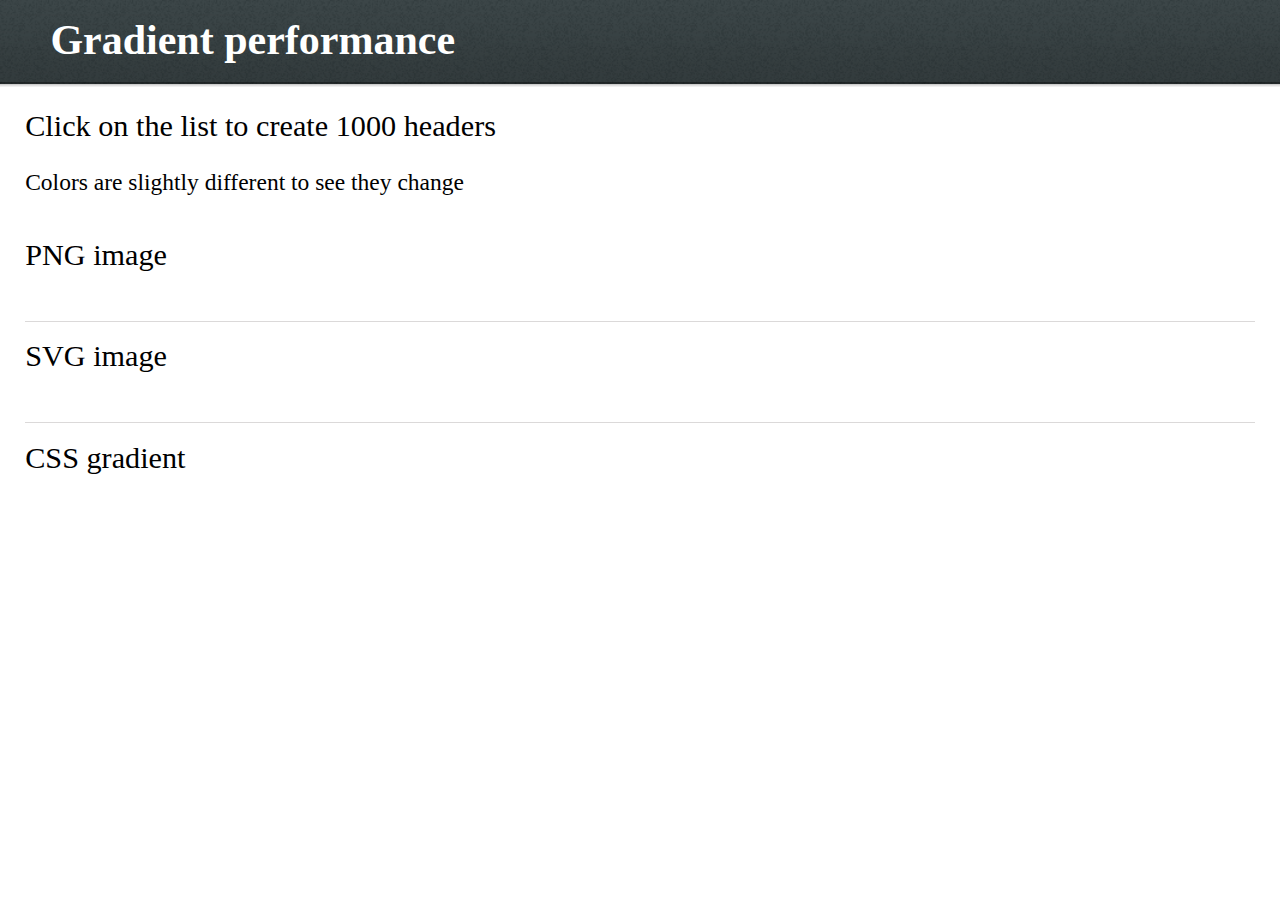
==== commit 5e87da64: "copying app to gh-pages" ====
--- a/index.html
+++ b/index.html
@@ -1,74 +1,82 @@
 <!DOCTYPE html>
 <html>
+<head>
+  <meta charset="utf-8">
+  <title>Test app</title>
+  <!-- Building blocks -->
+  <link rel="stylesheet" href="style/headers.css">
+  <link rel="stylesheet" href="style/lists.css">
+  <link rel="stylesheet" href="style/responsive.css">
+  
+  <link rel="stylesheet" href="style/app.css">
+</head>
+<body>
+  <section id="index">
+    <section role="region" class="skin-organic">
+      <header>
+        <h1>Gradient performance</h1>
+      </header>
+    </section>
 
-  <head>
-    <meta charset='utf-8' />
-    <meta http-equiv="X-UA-Compatible" content="chrome=1" />
-    <meta name="description" content="Gradient-test : Testing gradient performance: PNG vs SVG vs CSS gradient" />
+    <section data-type="list" id="list">
+      <ul>
+        <h2>Click on the list to create 1000 headers</h2>
+        <h3>Colors are slightly different to see they change</h3>
+        <li>
+          <a id="btn-action-1" href="#">
+            <p>PNG image</p>
+            <p class="time"></p>
+          </a>
+        </li>
+        <li>
+          <a id="btn-action-2" href="#">
+            <p>SVG image</p>
+            <p class="time"></p>
+          </a>
+        </li>
+        <li>
+          <a id="btn-action-3" href="#">
+            <p>CSS gradient</p>
+            <p class="time"></p>
+          </a>
+        </li>
+      </ul>
+    </section>
 
-    <link rel="stylesheet" type="text/css" media="screen" href="stylesheets/stylesheet.css">
+    <section id="container"></section>
+  </section> <!-- end index -->
 
-    <title>Gradient-test</title>
-  </head>
+  <script>
+    function addElements(element,cls,item) {
+      document.querySelector('#btn-action-1').className = '';
+      document.querySelector('#btn-action-2').className = '';
+      document.querySelector('#btn-action-3').className = '';
+      item.className = 'current';
+      container = document.querySelector('#container');
+      container.innerHTML = "";
+      var t0 = window.performance.now();
+      for (var i = 0; i < 1000; i ++) {
+        var header = document.createElement('div');
+        header.innerHTML =  '<header class="'+cls+'"><h1>Header '+ (i+1) +'</h1></header>';
+        container.appendChild(header);
+      }
+      var t1 = window.performance.now();
+      item.querySelector('.time').innerHTML = "time: " + Math.round((t1 - t0) * 100) / 100
++ " msec";
+    }
 
-  <body>
+    document.querySelector('#btn-action-1').addEventListener ('click', function () {
+      addElements(document.querySelector('#index'),'image',this);
+    });
 
-    <!-- HEADER -->
-    <div id="header_wrap" class="outer">
-        <header class="inner">
-          <a id="forkme_banner" href="https://github.com/rnowm/gradient-test">View on GitHub</a>
+    document.querySelector('#btn-action-2').addEventListener ('click', function () {
+      addElements(document.querySelector('#index'),'svg',this);
+    });
 
-          <h1 id="project_title">Gradient-test</h1>
-          <h2 id="project_tagline">Testing gradient performance: PNG vs SVG vs CSS gradient</h2>
+    document.querySelector('#btn-action-3').addEventListener ('click', function () {
+      addElements(document.querySelector('#index'),'css',this);
+    });
 
-            <section id="downloads">
-              <a class="zip_download_link" href="https://github.com/rnowm/gradient-test/zipball/master">Download this project as a .zip file</a>
-              <a class="tar_download_link" href="https://github.com/rnowm/gradient-test/tarball/master">Download this project as a tar.gz file</a>
-            </section>
-        </header>
-    </div>
-
-    <!-- MAIN CONTENT -->
-    <div id="main_content_wrap" class="outer">
-      <section id="main_content" class="inner">
-        <h3>Welcome to GitHub Pages.</h3>
-
-<p>This automatic page generator is the easiest way to create beautiful pages for all of your projects. Author your page content here using GitHub Flavored Markdown, select a template crafted by a designer, and publish. After your page is generated, you can check out the new branch:</p>
-
-<pre><code>$ cd your_repo_root/repo_name
-$ git fetch origin
-$ git checkout gh-pages
-</code></pre>
-
-<p>If you're using the GitHub for Mac, simply sync your repository and you'll see the new branch.</p>
-
-<h3>Designer Templates</h3>
-
-<p>We've crafted some handsome templates for you to use. Go ahead and continue to layouts to browse through them. You can easily go back to edit your page before publishing. After publishing your page, you can revisit the page generator and switch to another theme. Your Page content will be preserved if it remained markdown format.</p>
-
-<h3>Rather Drive Stick?</h3>
-
-<p>If you prefer to not use the automatic generator, push a branch named <code>gh-pages</code> to your repository to create a page manually. In addition to supporting regular HTML content, GitHub Pages support Jekyll, a simple, blog aware static site generator written by our own Tom Preston-Werner. Jekyll makes it easy to create site-wide headers and footers without having to copy them across every page. It also offers intelligent blog support and other advanced templating features.</p>
-
-<h3>Authors and Contributors</h3>
-
-<p>You can <a href="https://github.com/blog/821" class="user-mention">@mention</a> a GitHub username to generate a link to their profile. The resulting <code>&lt;a&gt;</code> element will link to the contributor's GitHub Profile. For example: In 2007, Chris Wanstrath (<a href="https://github.com/defunkt" class="user-mention">@defunkt</a>), PJ Hyett (<a href="https://github.com/pjhyett" class="user-mention">@pjhyett</a>), and Tom Preston-Werner (<a href="https://github.com/mojombo" class="user-mention">@mojombo</a>) founded GitHub.</p>
-
-<h3>Support or Contact</h3>
-
-<p>Having trouble with Pages? Check out the documentation at <a href="http://help.github.com/pages">http://help.github.com/pages</a> or contact <a href="mailto:support@github.com">support@github.com</a> and we’ll help you sort it out.</p>
-      </section>
-    </div>
-
-    <!-- FOOTER  -->
-    <div id="footer_wrap" class="outer">
-      <footer class="inner">
-        <p class="copyright">Gradient-test maintained by <a href="https://github.com/rnowm">rnowm</a></p>
-        <p>Published with <a href="http://pages.github.com">GitHub Pages</a></p>
-      </footer>
-    </div>
-
-    
-
-  </body>
+  </script>
+</body>
 </html>
--- a/style/headers.css
+++ b/style/headers.css
@@ -0,0 +1,389 @@
+/* ----------------------------------
+ * HEADERS: default
+ * ---------------------------------- */
+section[role="region"] > header:first-child {
+  position: relative;
+  z-index: 10;
+  padding: 0;
+  height: 5rem;
+  color: #fff;
+  background: url(headers/images/ui/header.png) repeat-x 0 0;
+  background-size: auto 100%;
+  border: none;
+}
+
+section[role="region"] > header:first-child:after {
+  content: "";
+  display: block;
+  height: 0.3rem;
+  position: absolute;
+  top: 100%;
+  left: 0;
+  right: 0;
+  background: url(headers/images/ui/shadow.png) repeat-x 0 0;
+  background-size: auto 100%;
+}
+
+section[role="region"] > header:first-child h1 {
+  font-size: 2.5rem;
+  line-height: 4.8rem;
+  text-align: left;
+  color: #fff;
+  white-space: nowrap;
+  text-overflow: ellipsis;
+  display: block;
+  overflow: hidden;
+  margin: 0 0 0 3rem;
+  padding-right: 1rem;
+  height: 100%
+}
+
+section[role="region"] > header:first-child h1 em {
+  font-weight: 400;
+  font-size: 1.5rem;
+  line-height: 1em;
+}
+
+section[role="region"] > header:first-child form {
+  display: block;
+  overflow: hidden;
+  position: relative;
+  padding: 1rem 1rem 0 0.5rem ;
+  margin-left: 2.5rem;
+}
+
+section[role="region"] > header:first-child input[type="text"] {
+  width: 100%;
+  height: 3rem;
+  -moz-box-sizing: border-box;
+  padding: 0 0.8rem;
+  border: solid 0.1rem #9d4123;
+  border-top-color: #a6501e;
+  border-radius: 0.3rem;
+  background: #fff url(headers/images/ui/shadow.png) repeat-x left -0.1rem;
+  font-size: 1.5rem;
+  line-height: 3em;
+  box-shadow: none;
+}
+
+section[role="region"] > header:first-child form button[type="reset"] {
+  font-size: 0;
+  overflow: hidden;
+  position: absolute;
+  right: 1rem;
+  top: 1rem;
+  bottom: 0;
+  width: 3rem;
+  height: auto;
+  margin: 0;
+  display: none;
+  border: none;
+  background: url(headers/images/icons/clear.png) no-repeat center center / 1.7rem auto;
+}
+
+section[role="region"] > header:first-child input[type="text"]:valid + button[type="reset"] {
+  display: block;
+}
+
+/* Generic set of actions in toolbar */
+section[role="region"] > header:first-child menu[type="toolbar"] {
+  height: 100%;
+  float: right;
+}
+
+section[role="region"] > header:first-child menu[type="toolbar"] a,
+section[role="region"] > header:first-child menu[type="toolbar"] button {
+  -moz-box-sizing: border-box;
+  position: relative;
+  float: left;
+  width: auto;
+  min-width: 5rem;
+  height: 5rem;
+  margin-bottom: 0;
+  padding: 0 1rem;
+  border-radius: 0;
+  line-height: 5rem;
+  background: none;
+  text-align: center;
+  text-shadow: none;
+  z-index: 5;
+}
+
+section[role="region"] > header:first-child menu[type="toolbar"] a:last-child,
+section[role="region"] > header:first-child menu[type="toolbar"] button:last-child {
+  background: url(headers/images/ui/separator.png) no-repeat left center / auto 3.4rem;
+  margin-left: -0.2rem;
+  z-index: 1;
+}
+
+section[role="region"] > header:first-child menu[type="toolbar"] {
+  padding: 0;
+  margin: 0;
+}
+
+section[role="region"] > header:first-child a,
+section[role="region"] > header:first-child button {
+  border: none;
+  background: none;
+  padding: 0;
+  overflow: hidden;
+  font-weight: 400;
+  font-size: 1.5rem;
+  line-height: 1.1em;
+  color: #fff;
+  border-radius: 0;
+  text-decoration: none;
+}
+
+
+/* Pressed state */
+section[role="region"] > header:first-child a::-moz-focus-inner,
+section[role="region"] > header:first-child button::-moz-focus-inner,
+section[role="region"] > header:first-child a:active,
+section[role="region"] > header:first-child button:active,
+section[role="region"] > header:first-child a:focus,
+section[role="region"] > header:first-child button:focus {
+  outline: none !important;
+  border: none !important;
+}
+
+section[role="region"] > header:first-child a:not([aria-disabled="true"]):active .icon:after,
+section[role="region"] > header:first-child button:not(:disabled):active .icon:after,
+section[role="region"] > header:first-child menu[type="toolbar"] a:not([aria-disabled="true"]):active,
+section[role="region"] > header:first-child menu[type="toolbar"] button:not(:disabled):active  {
+  background: #008aaa !important;
+  transition: background 0.2s ease;
+}
+
+/* Disabled state */
+section[role="region"] > header:first-child menu[type="toolbar"] a[aria-disabled="true"],
+section[role="region"] > header:first-child menu[type="toolbar"] button[disabled]  {
+  opacity: 0.5;
+}
+
+section[role="region"] > header:first-child a:first-letter,
+section[role="region"] > header:first-child button:first-letter {
+  text-transform: uppercase;
+}
+
+/* Icon definitions */
+section[role="region"] > header:first-child .icon {
+  position: relative;
+  float: none;
+  display: inline-block;
+  vertical-align: top;
+  width: 3rem;
+  height: 4.9rem;
+  margin: 0 -1rem;
+  background: transparent no-repeat center center / 3rem auto;
+  font-size: 0;
+  overflow: hidden;
+}
+
+section[role="region"] > header:first-child .icon.icon-add {
+  background-image: url(headers/images/icons/add.png);
+}
+
+section[role="region"] > header:first-child .icon.icon-compose {
+  background-image: url(headers/images/icons/compose.png);
+}
+
+section[role="region"] > header:first-child .icon.icon-edit {
+  background-image: url(headers/images/icons/edit.png);
+}
+
+section[role="region"] > header:first-child .icon.icon-send {
+  background-image: url(headers/images/icons/send.png);
+}
+
+section[role="region"] > header:first-child .icon.icon-close {
+  background-image: url(headers/images/icons/close.png);
+}
+
+section[role="region"] > header:first-child .icon.icon-back {
+  background-image: url(headers/images/icons/back.png);
+}
+
+section[role="region"] > header:first-child .icon.icon-menu {
+  background-image: url(headers/images/icons/menu.png);
+}
+
+section[role="region"] > header:first-child .icon.icon-user {
+  background-image: url(headers/images/icons/user.png);
+}
+
+section[role="region"] > header:first-child .icon.icon-reply {
+  background-image: url(headers/images/icons/reply.png);
+}
+
+section[role="region"] > header:first-child .icon.icon-reply-all {
+  background-image: url(headers/images/icons/reply-all.png);
+}
+
+/* Navigation links (back, cancel, etc) */
+section[role="region"] > header:first-child > button,
+section[role="region"] > header:first-child > a {
+  position: absolute;
+  left: 0;
+  width: 5rem;
+  height: 5rem;
+  background: url(headers/images/ui/separator-large.png) no-repeat 2rem center / auto 4.8rem;
+  overflow: hidden;
+}
+
+section[role="region"] > header:first-child > button::-moz-focus-inner {
+  border: 0;
+  padding: 0;
+}
+
+section[role="region"] > header:first-child > button .icon,
+section[role="region"] > header:first-child > a .icon {
+  position: static;
+  display: block;
+  width: 2rem;
+  height: 4.9rem;
+  margin: 0;
+  overflow: visible;
+  font-size: 0;
+}
+
+section[role="region"] > header:first-child > button .icon:after,
+section[role="region"] > header:first-child > a .icon:after {
+  content: "";
+  position: absolute;
+  left: 0;
+  top: 0;
+  z-index: -1;
+  width: 2rem;
+  height: 4.9rem;
+  background: #9d3d26 url(headers/images/ui/negative.png) repeat-x left bottom / auto 100%;
+}
+
+section[role="region"] > header > a .icon.icon-menu,
+section[role="region"] > header > button .icon.icon-menu {
+  background-position: -1.1rem center;
+}
+
+/* ----------------------------------
+ * HEADERS: subheader
+ * ---------------------------------- */
+
+section[role="region"] > header {
+  z-index: 0;
+  height: auto;
+}
+
+section[role="region"] > header:after {
+  display: none;
+}
+
+section[role="region"] header h2 {
+  margin: 0;
+  padding: 0.4rem 3rem;
+  color: #424242;
+  font-weight: 400;
+  font-size: 1.5rem;
+  line-height: 1.8rem;
+  background: url(headers/images/ui/subheader.png) repeat 0 100% / auto 100%;
+  border-bottom: solid 0.1rem #e6e6e6;
+}
+
+/* ----------------------------------
+ * HEADERS: dark
+ * ---------------------------------- */
+section[role="region"].skin-dark > header:first-child,
+.skin-dark section[role="region"] > header:first-child {
+  background-image: url(headers/images/ui/dark/header.png);
+}
+
+/* Navigation links (back, cancel, etc) */
+section[role="region"].skin-dark > header:first-child > a .icon:after,
+.skin-dark section[role="region"] > header:first-child > a .icon:after,
+section[role="region"].skin-dark > header:first-child > button .icon:after,
+.skin-dark section[role="region"] > header:first-child > button .icon:after {
+  background-image:  url(headers/images/ui/dark/negative.png);
+  background-color: #26272c;
+}
+
+section[role="region"].skin-dark > header:first-child menu[type="toolbar"] a:last-child,
+.skin-dark section[role="region"] > header:first-child menu[type="toolbar"] a:last-child,
+section[role="region"].skin-dark > header:first-child menu[type="toolbar"] button:last-child,
+.skin-dark section[role="region"] > header:first-child menu[type="toolbar"] button:last-child {
+  background-image: url(headers/images/ui/dark/separator.png);
+}
+
+section[role="region"].skin-dark header h2,
+.skin-dark section[role="region"] header h2 {
+  background-image: url(headers/images/ui/dark/subheader.png);
+  background-color: #7f7f7f;
+  color: #c5c5c5;
+}
+
+/* ----------------------------------
+ * HEADERS: organic
+ * ---------------------------------- */
+
+section[role="region"].skin-organic > header:first-child,
+.skin-organic section[role="region"] > header:first-child {
+  background-image: url(headers/images/ui/organic/header.png),  url(headers/images/ui/organic/pattern.png);
+}
+
+section[role="region"].skin-organic > header:first-child:after,
+.skin-organic section[role="region"] > header:first-child:after {
+  margin-top: -0.1rem;
+}
+
+/* Navigation links (back, cancel, etc) */
+section[role="region"].skin-organic > header:first-child > a .icon:after,
+.skin-organic section[role="region"] > header:first-child > a .icon:after,
+section[role="region"].skin-organic > header:first-child > button .icon:after,
+.skin-organic section[role="region"] > header > button .icon:after {
+  background-image: url(headers/images/ui/organic/negative.png);
+  background-size: 3.4rem auto;
+  background-color: transparent;
+}
+
+section[role="region"].skin-organic > header:first-child menu[type="toolbar"] a:last-child,
+.skin-organic section[role="region"] > header:first-child menu[type="toolbar"] a:last-child,
+section[role="region"].skin-organic > header:first-child menu[type="toolbar"] button:last-child,
+.skin-organic section[role="region"] > header:first-child menu[type="toolbar"] button:last-child {
+  background-image: url(headers/images/ui/organic/separator.png);
+}
+
+section[role="region"].skin-organic header h2,
+.skin-organic section[role="region"] header h2 {
+  background-image: url(headers/images/ui/organic/subheader.png);
+  background-color: #7f7f7f;
+  color: #fff;
+}
+
+/* ----------------------------------
+ * HEADERS: right-to-left tweaks
+ * ---------------------------------- */
+
+html[dir="rtl"] section[role="region"] > header:first-child h1 {
+  text-align: right;
+  margin: 0 3rem 0 0;
+}
+
+html[dir="rtl"] section[role="region"] > header:first-child button,
+html[dir="rtl"] section[role="region"] > header:first-child a {
+  left: inherit;
+  right: 0;
+}
+
+html[dir="rtl"] section[role="region"] > header:first-child > button .icon,
+html[dir="rtl"] section[role="region"] > header:first-child > a .icon {
+  margin-left: 0;
+  margin-right: -2rem;
+}
+
+html[dir="rtl"] section[role="region"] > header:first-child > button .icon:after,
+html[dir="rtl"] section[role="region"] > header:first-child > a .icon:after {
+  left: inherit;
+  right: 0;
+}
+
+html[dir="rtl"] section[role="region"] > header:first-child .icon.icon-back {
+  background-image: url(headers/images/icons/back-rtl.png);
+}
--- a/style/lists.css
+++ b/style/lists.css
@@ -0,0 +1,203 @@
+/* ----------------------------------
+ * Lists
+ * ---------------------------------- */
+
+[data-type="list"] {
+  font-weight: 400;
+  padding: 0 1.5rem;
+}
+
+[data-type="list"] ul {
+  list-style: none;
+  margin: 0;
+  padding: 0;
+  overflow: hidden;
+}
+
+[data-type="list"] strong {
+  font-weight: 500;
+}
+
+/* Title divisors */
+[data-type="list"] header {
+  border-bottom: 0.1rem solid #ff4E00;
+  padding: 0.5rem 1rem;
+  margin: 0;
+  font-size: 1.6rem;
+  line-height: 1.8rem;
+  font-weight: normal;
+  color: #ff4E00;
+  text-transform: uppercase;
+}
+
+/* List items */
+[data-type="list"] li {
+  width: 100%;
+  height: 6rem;
+  -moz-box-sizing: border-box;
+  transition: transform 0.3s ease, padding 0.3s ease;
+  border-bottom: solid 0.1rem #dbd9d9;
+  color: #000;
+  margin: 0;
+  display: block;
+  position: relative;
+  z-index: 1;
+}
+
+[data-type="list"] li:last-child {
+  border: none;
+}
+
+/* Pressed State */
+[data-type="list"] li > a {
+  text-decoration: none;
+  color: #000;
+  display: block;
+  height: 6rem;
+  position: relative;
+  border: none;
+  outline: none;
+}
+
+[data-type="list"] li > a:after {
+  content: "";
+  background-color: #b1f1ff;
+  opacity: 0;
+  pointer-events: none;
+  position: absolute;
+  left: 0;
+  top: 0;
+  right: 0;
+  bottom: 0;
+  z-index: 0;
+}
+
+[data-type="list"] li > a:active:after {
+  opacity: 0.6;
+  /* Only transition on 'press', not on 'release' */
+  transition: opacity 0.2s ease;
+}
+
+/* Disabled */
+[data-type="list"] li[aria-disabled="true"]:after {
+  content: "";
+  background-color: #e6e6e6;
+  opacity: 0.7;
+  position: absolute;
+  left: 0;
+  top: 0;
+  right: 0;
+  bottom: 0;
+}
+
+[data-type="list"] li[aria-disabled="true"] {
+  pointer-events: none;
+}
+
+/* Graphic content */
+[data-type="list"] aside {
+  float: left;
+  margin: 0 0.5rem 0 0;
+  height: 100%;
+  position: relative;
+  z-index: 2;
+}
+
+[data-type="list"] li > a aside,
+[data-type="list"] li > a aside.icon {
+  background-color: transparent;
+  z-index: -1;
+}
+
+[data-type="list"] aside.pack-end {
+  float: right;
+  margin: 0 0 0 0.5rem;
+  text-align: right;
+}
+
+[data-type="list"] aside.icon {
+  width: 3rem;
+  height: 6rem;
+  background: #fff no-repeat left center / 100% auto;
+  font: 0/0 a;
+  display: block;
+  overflow: hidden;
+}
+
+[data-type="list"] aside img {
+  display: block;
+  overflow: hidden;
+  width: 6rem;
+  height: 6rem;
+  background: transparent center center / cover;
+  position: relative;
+  z-index: 1;
+}
+
+/* Text content */
+[data-type="list"] li p {
+  white-space: nowrap;
+  overflow: hidden;
+  text-overflow: ellipsis;
+  border: none;
+  display: block;
+  margin: 0;
+  color: #5b5b5b;
+  font-size: 1.5rem;
+  line-height: 2rem;
+}
+
+[data-type="list"] li p:first-of-type {
+  font-size: 1.8rem;
+  line-height: 2.2rem;
+  color: #000;
+  padding: 1rem 0 0;
+}
+
+[data-type="list"] li p:only-child,
+[data-type="list"] li p:first-of-type:last-of-type {
+  line-height: 4rem;
+}
+
+[data-type="list"] li p em {
+  font-size: 1.5rem;
+  font-style: normal;
+}
+
+[data-type="list"] li p time {
+  margin-right: 0.3rem;
+  text-transform: uppercase;
+}
+
+/* Checkable content */
+[data-type="list"] li > label {
+  pointer-events: none;
+  position: absolute;
+  top: -0.1rem;
+  bottom: 0;
+  right: 0;
+  left: -4rem;
+  z-index: 1;
+  width: auto;
+  height: auto;
+  border-top: solid 0.1rem #dbd9d9;
+}
+
+[data-type="list"] li > label input + span {
+  left: 0;
+  margin-left: 0;
+}
+
+/* Edit mode */
+[data-type="list"] [data-type="edit"] li {
+  transform: translateX(4rem);
+  padding-left: 0;
+}
+
+[data-type="list"] [data-type="edit"] li > label {
+  pointer-events: auto;
+}
+
+[data-type="list"] [data-type="edit"] li > a:active:after {
+  display: none;
+}
--- a/style/responsive.css
+++ b/style/responsive.css
@@ -0,0 +1,52 @@
+/*
+  This file is used to change the CSS sizes of the Gaia UI.
+
+  It's usefulness will be reduced to virtually none once the platform part of
+  https://bugzilla.mozilla.org/show_bug.cgi?id=838505 is landed and Gecko correctly reflect
+  the device dpi and device pixel ratio to web content.
+*/
+
+
+/*
+  WVGA => QHD
+  --
+  Supported devices:
+    * 480x800
+  --
+  UA default font size 16px.
+  62.5% = 10px (base device)
+  62.5% * 1.5 (dppx) = ~94% (93.75%)
+*/
+/*Portrait*/
+@media all and (min-device-width: 480px) and (max-device-width: 540px) and (max-device-aspect-ratio: 1/1) {
+  html { font-size: 94%!important; }
+}
+
+/*Landscape*/
+@media all and (min-device-width: 800px) and (max-device-width: 960px) and (min-device-aspect-ratio: 1/1) {
+  html { font-size: 94%!important; }
+}
+
+
+/*
+  QHD => HD
+  --
+  Supported devices:
+    * Geeksphone Peak: 540×960
+  --
+  UA default font size 16px.
+  100% = 16px
+  62.5% = 10px (base device)
+  62.5% * 1.6875 (dppx) = ~105% (105,46875%)
+*/
+
+/*Portrait*/
+@media all and (min-device-width: 540px) and (max-device-width: 720px) and (max-device-aspect-ratio: 1/1) {
+  html { font-size: 105%!important; }
+}
+
+/*Landscape*/
+@media all and (min-device-width: 960px) and (max-device-width: 1280px) and (min-device-aspect-ratio: 1/1) {
+  html { font-size: 105%!important; }
+}
+
--- a/style/app.css
+++ b/style/app.css
@@ -0,0 +1,65 @@
+html {
+  height: 100%;
+  font-size: 62.5%; /* Setting base font to 10px and define all your units in rem. 1rem = 10px */
+}
+
+body {
+  margin: 0;
+}
+
+h2 {
+  font-size: 1.8rem;
+  font-weight: normal;
+}
+
+h3 {
+  font-size: 1.4rem;
+  font-weight: normal;
+}
+
+#continer header {
+  position: relative;
+  z-index: 10;
+  padding: 0;
+  height: 5rem;
+  color: #fff;
+  background-size: auto 100%;
+  border: none;
+}
+
+#container header.image {
+  background: url(images/header.png);
+}
+
+#container header.svg {
+  background: url([data-uri]);
+}
+
+#container header.css {
+  background: -moz-linear-gradient(bottom, #a03f25 0%, #cd6622 100%);
+}
+
+#container header h1 {
+  font-size: 2.5rem;
+  line-height: 4.8rem;
+  text-align: left;
+  color: #fff;
+  white-space: nowrap;
+  text-overflow: ellipsis;
+  display: block;
+  overflow: hidden;
+  margin: 0 0 0 3rem;
+  padding-right: 1rem;
+  height: 100%
+}
+
+[data-type="list"] li > a.current p {
+  font-weight: bold;
+  text-indent: 1.5rem;
+}
+
+[data-type="list"] li > a.current p:before {
+  position: absolute;
+  content: ">";
+  left: -1.5rem;
+}
